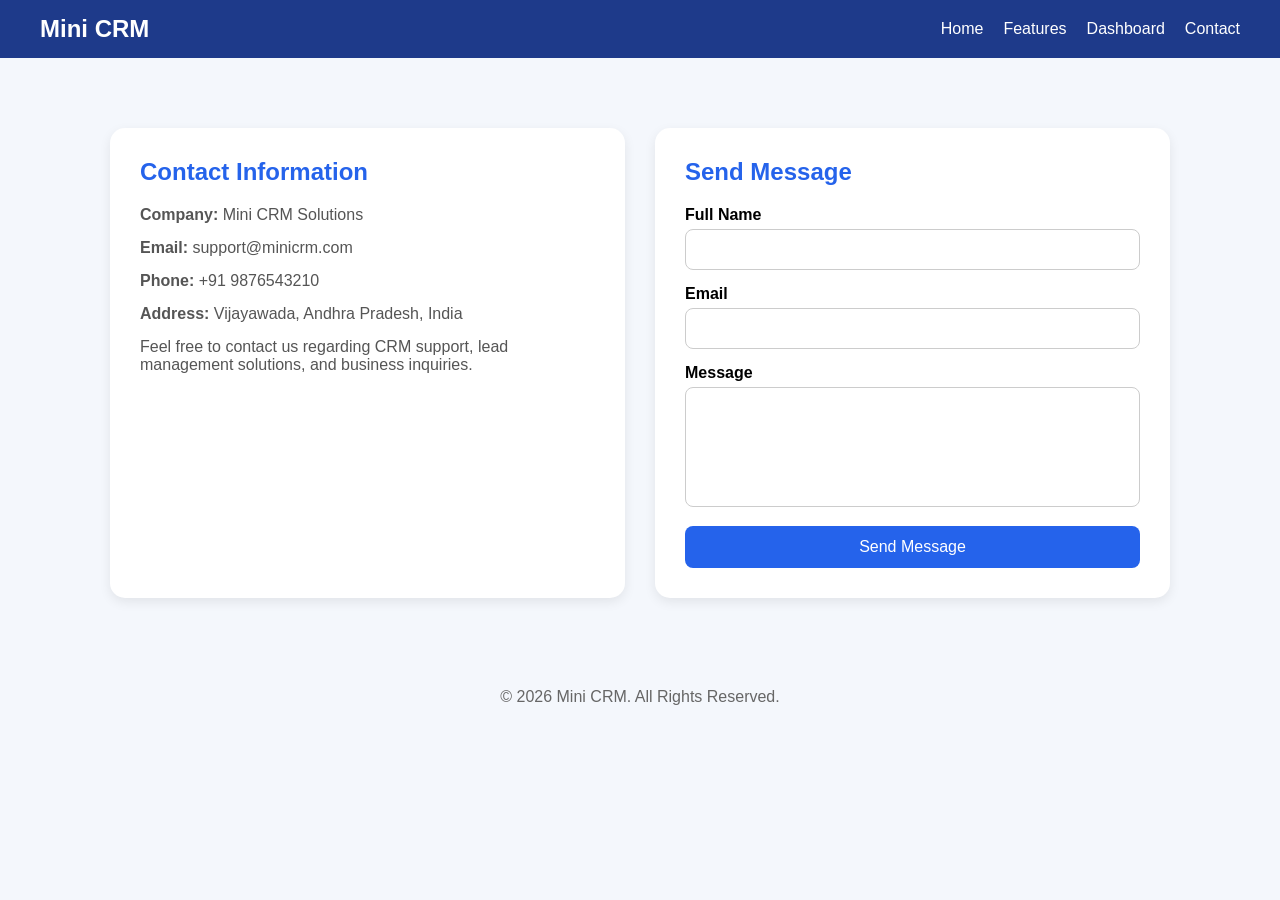
==== contact.html @ bdd66a3f "Add files via upload" ====
<!DOCTYPE html>
<html lang="en">
<head>
<meta charset="UTF-8">
<meta name="viewport" content="width=device-width, initial-scale=1.0">
<title>Contact Us - Mini CRM</title>

<style>

*{
    margin:0;
    padding:0;
    box-sizing:border-box;
    font-family:'Segoe UI',sans-serif;
}

body{
    background:#f4f7fc;
}

/* Navigation */

.navbar{
    background:#1e3a8a;
    display:flex;
    justify-content:space-between;
    align-items:center;
    padding:15px 40px;
}

.logo{
    color:white;
    font-size:24px;
    font-weight:bold;
}

.nav-links{
    list-style:none;
    display:flex;
    gap:20px;
}

.nav-links a{
    color:white;
    text-decoration:none;
}

.nav-links a:hover{
    color:#93c5fd;
}

/* Contact Section */

.contact-container{
    max-width:1100px;
    margin:50px auto;
    display:flex;
    gap:30px;
    flex-wrap:wrap;
    padding:20px;
}

.contact-info,
.contact-form{
    flex:1;
    min-width:300px;
    background:white;
    padding:30px;
    border-radius:15px;
    box-shadow:0 4px 12px rgba(0,0,0,0.08);
}

.contact-info h2,
.contact-form h2{
    color:#2563eb;
    margin-bottom:20px;
}

.contact-info p{
    margin-bottom:15px;
    color:#555;
}

.form-group{
    margin-bottom:15px;
}

.form-group label{
    display:block;
    margin-bottom:5px;
    font-weight:600;
}

.form-group input,
.form-group textarea{
    width:100%;
    padding:12px;
    border:1px solid #ccc;
    border-radius:8px;
}

.form-group textarea{
    resize:none;
    height:120px;
}

.btn{
    width:100%;
    padding:12px;
    border:none;
    background:#2563eb;
    color:white;
    font-size:16px;
    border-radius:8px;
    cursor:pointer;
}

.btn:hover{
    background:#1d4ed8;
}

.footer{
    text-align:center;
    padding:20px;
    color:#666;
}

</style>
</head>
<body>

<!-- Navigation -->

<nav class="navbar">
    <div class="logo">Mini CRM</div>

    <ul class="nav-links">
        <li><a href="welcome.html">Home</a></li>
        <li><a href="crm-features.html">Features</a></li>
        <li><a href="dashboard.html">Dashboard</a></li>
        <li><a href="contact.html">Contact</a></li>
    </ul>
</nav>

<!-- Contact Section -->

<div class="contact-container">

    <div class="contact-info">
        <h2>Contact Information</h2>

        <p><strong>Company:</strong> Mini CRM Solutions</p>

        <p><strong>Email:</strong> support@minicrm.com</p>

        <p><strong>Phone:</strong> +91 9876543210</p>

        <p><strong>Address:</strong> Vijayawada, Andhra Pradesh, India</p>

        <p>
            Feel free to contact us regarding CRM support,
            lead management solutions, and business inquiries.
        </p>
    </div>

    <div class="contact-form">

        <h2>Send Message</h2>

        <form>

            <div class="form-group">
                <label>Full Name</label>
                <input type="text" required>
            </div>

            <div class="form-group">
                <label>Email</label>
                <input type="email" required>
            </div>

            <div class="form-group">
                <label>Message</label>
                <textarea required></textarea>
            </div>

            <button type="submit" class="btn">
                Send Message
            </button>

        </form>

    </div>

</div>

<div class="footer">
    © 2026 Mini CRM. All Rights Reserved.
</div>

</body>
</html>
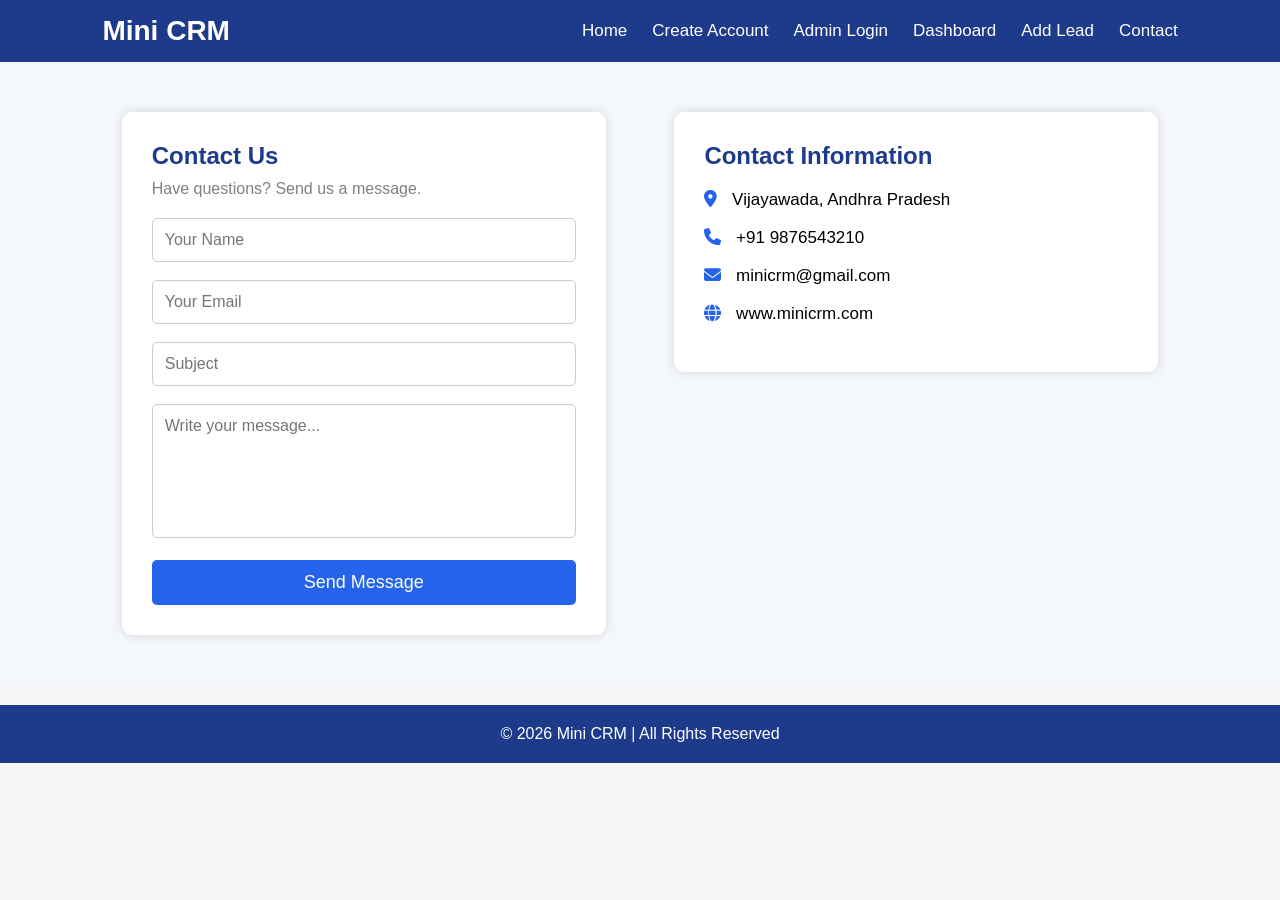
==== commit ab679d51: "Add files via upload" ====
--- a/contact.html
+++ b/contact.html
@@ -1,190 +1,73 @@
 <!DOCTYPE html>
 <html lang="en">
+
 <head>
-<meta charset="UTF-8">
-<meta name="viewport" content="width=device-width, initial-scale=1.0">
-<title>Contact Us - Mini CRM</title>
 
-<style>
+    <meta charset="UTF-8">
+    <meta name="viewport" content="width=device-width, initial-scale=1.0">
 
-*{
-    margin:0;
-    padding:0;
-    box-sizing:border-box;
-    font-family:'Segoe UI',sans-serif;
-}
+    <title>Contact - Mini CRM</title>
 
-body{
-    background:#f4f7fc;
-}
+    <link rel="stylesheet" href="style.css">
 
-/* Navigation */
+    <link rel="stylesheet"
+    href="https://cdnjs.cloudflare.com/ajax/libs/font-awesome/6.5.2/css/all.min.css">
 
-.navbar{
-    background:#1e3a8a;
-    display:flex;
-    justify-content:space-between;
-    align-items:center;
-    padding:15px 40px;
-}
+</head>
 
-.logo{
-    color:white;
-    font-size:24px;
-    font-weight:bold;
-}
-
-.nav-links{
-    list-style:none;
-    display:flex;
-    gap:20px;
-}
-
-.nav-links a{
-    color:white;
-    text-decoration:none;
-}
-
-.nav-links a:hover{
-    color:#93c5fd;
-}
-
-/* Contact Section */
-
-.contact-container{
-    max-width:1100px;
-    margin:50px auto;
-    display:flex;
-    gap:30px;
-    flex-wrap:wrap;
-    padding:20px;
-}
-
-.contact-info,
-.contact-form{
-    flex:1;
-    min-width:300px;
-    background:white;
-    padding:30px;
-    border-radius:15px;
-    box-shadow:0 4px 12px rgba(0,0,0,0.08);
-}
-
-.contact-info h2,
-.contact-form h2{
-    color:#2563eb;
-    margin-bottom:20px;
-}
-
-.contact-info p{
-    margin-bottom:15px;
-    color:#555;
-}
-
-.form-group{
-    margin-bottom:15px;
-}
-
-.form-group label{
-    display:block;
-    margin-bottom:5px;
-    font-weight:600;
-}
-
-.form-group input,
-.form-group textarea{
-    width:100%;
-    padding:12px;
-    border:1px solid #ccc;
-    border-radius:8px;
-}
-
-.form-group textarea{
-    resize:none;
-    height:120px;
-}
-
-.btn{
-    width:100%;
-    padding:12px;
-    border:none;
-    background:#2563eb;
-    color:white;
-    font-size:16px;
-    border-radius:8px;
-    cursor:pointer;
-}
-
-.btn:hover{
-    background:#1d4ed8;
-}
-
-.footer{
-    text-align:center;
-    padding:20px;
-    color:#666;
-}
-
-</style>
-</head>
 <body>
 
 <!-- Navigation -->
 
 <nav class="navbar">
-    <div class="logo">Mini CRM</div>
 
-    <ul class="nav-links">
-        <li><a href="welcome.html">Home</a></li>
-        <li><a href="crm-features.html">Features</a></li>
+    <div class="logo">
+        Mini CRM
+    </div>
+
+    <ul class="nav-menu">
+
+        <li><a href="index.html">Home</a></li>
+        <li><a href="create-account.html">Create Account</a></li>
+        <li><a href="admin-login.html">Admin Login</a></li>
         <li><a href="dashboard.html">Dashboard</a></li>
+        <li><a href="add-lead.html">Add Lead</a></li>
         <li><a href="contact.html">Contact</a></li>
+
     </ul>
+
 </nav>
 
 <!-- Contact Section -->
 
-<div class="contact-container">
+<section class="contact">
 
-    <div class="contact-info">
-        <h2>Contact Information</h2>
+    <div class="contact-box">
 
-        <p><strong>Company:</strong> Mini CRM Solutions</p>
+        <h1>Contact Us</h1>
 
-        <p><strong>Email:</strong> support@minicrm.com</p>
-
-        <p><strong>Phone:</strong> +91 9876543210</p>
-
-        <p><strong>Address:</strong> Vijayawada, Andhra Pradesh, India</p>
-
-        <p>
-            Feel free to contact us regarding CRM support,
-            lead management solutions, and business inquiries.
-        </p>
-    </div>
-
-    <div class="contact-form">
-
-        <h2>Send Message</h2>
+        <p>Have questions? Send us a message.</p>
 
         <form>
 
-            <div class="form-group">
-                <label>Full Name</label>
-                <input type="text" required>
-            </div>
+            <input type="text"
+            placeholder="Your Name"
+            required>
 
-            <div class="form-group">
-                <label>Email</label>
-                <input type="email" required>
-            </div>
+            <input type="email"
+            placeholder="Your Email"
+            required>
 
-            <div class="form-group">
-                <label>Message</label>
-                <textarea required></textarea>
-            </div>
+            <input type="text"
+            placeholder="Subject"
+            required>
 
-            <button type="submit" class="btn">
+            <textarea
+            rows="6"
+            placeholder="Write your message..."
+            required></textarea>
+
+            <button type="submit">
                 Send Message
             </button>
 
@@ -192,11 +75,28 @@
 
     </div>
 
-</div>
+    <div class="info-box">
 
-<div class="footer">
-    © 2026 Mini CRM. All Rights Reserved.
-</div>
+        <h2>Contact Information</h2>
+
+        <p><i class="fa-solid fa-location-dot"></i> Vijayawada, Andhra Pradesh</p>
+
+        <p><i class="fa-solid fa-phone"></i> +91 9876543210</p>
+
+        <p><i class="fa-solid fa-envelope"></i> minicrm@gmail.com</p>
+
+        <p><i class="fa-solid fa-globe"></i> www.minicrm.com</p>
+
+    </div>
+
+</section>
+
+<footer>
+
+    <p>© 2026 Mini CRM | All Rights Reserved</p>
+
+</footer>
 
 </body>
+
 </html>
--- a/style.css
+++ b/style.css
@@ -0,0 +1,891 @@
+*{
+margin:0;
+padding:0;
+box-sizing:border-box;
+font-family:Arial,sans-serif;
+}
+
+body{
+background:#f4f7fc;
+}
+
+/* Navigation */
+
+.navbar{
+display:flex;
+justify-content:space-between;
+align-items:center;
+padding:15px 8%;
+background:#1e3a8a;
+}
+
+.logo{
+color:white;
+font-size:28px;
+font-weight:bold;
+}
+
+.nav-menu{
+display:flex;
+list-style:none;
+}
+
+.nav-menu li{
+margin-left:25px;
+}
+
+.nav-menu a{
+text-decoration:none;
+color:white;
+font-size:17px;
+}
+
+.nav-menu a:hover{
+color:#ffd700;
+}
+
+/* Hero */
+
+.hero{
+display:flex;
+justify-content:space-between;
+align-items:center;
+padding:60px 8%;
+}
+
+.hero-text{
+width:50%;
+}
+
+.hero-text h1{
+font-size:50px;
+color:#1e3a8a;
+margin-bottom:20px;
+}
+
+.hero-text p{
+font-size:18px;
+line-height:30px;
+margin-bottom:25px;
+color:#444;
+}
+
+.hero-image{
+width:45%;
+}
+
+.hero-image img{
+width:100%;
+border-radius:10px;
+}
+
+button{
+padding:12px 25px;
+border:none;
+background:#2563eb;
+color:white;
+border-radius:5px;
+font-size:16px;
+cursor:pointer;
+margin-right:10px;
+}
+
+button:hover{
+background:#1d4ed8;
+}
+
+.login-btn{
+background:#16a34a;
+}
+
+.login-btn:hover{
+background:#15803d;
+}
+
+/* Features */
+
+.features{
+display:grid;
+grid-template-columns:repeat(3,1fr);
+gap:20px;
+padding:40px 8%;
+}
+
+.feature-card{
+background:white;
+padding:30px;
+border-radius:10px;
+text-align:center;
+box-shadow:0 0 10px rgba(0,0,0,0.1);
+}
+
+.feature-card i{
+font-size:40px;
+color:#2563eb;
+margin-bottom:15px;
+}
+
+.feature-card h2{
+margin-bottom:10px;
+color:#1e3a8a;
+}
+
+/* About */
+
+.about{
+padding:40px 8%;
+text-align:center;
+}
+
+.about h2{
+margin-bottom:20px;
+color:#1e3a8a;
+}
+
+.about p{
+font-size:18px;
+line-height:30px;
+color:#555;
+}
+
+/* Footer */
+
+footer{
+background:#1e3a8a;
+color:white;
+text-align:center;
+padding:20px;
+margin-top:30px;
+}/* Create Account Page */
+
+.register{
+
+display:flex;
+justify-content:center;
+align-items:center;
+height:88vh;
+background:#f4f7fc;
+
+}
+
+.register-box{
+
+width:420px;
+background:white;
+padding:35px;
+border-radius:10px;
+box-shadow:0px 0px 10px rgba(0,0,0,0.2);
+
+}
+
+.register-box h1{
+
+text-align:center;
+color:#1e3a8a;
+margin-bottom:10px;
+
+}
+
+.register-box p{
+
+text-align:center;
+margin-bottom:25px;
+color:gray;
+
+}
+
+.register-box input{
+
+width:100%;
+padding:12px;
+margin-bottom:18px;
+border:1px solid #ccc;
+border-radius:5px;
+font-size:16px;
+
+}
+
+.register-box input:focus{
+
+outline:none;
+border:1px solid #2563eb;
+
+}
+
+.register-box button{
+
+width:100%;
+padding:12px;
+background:#2563eb;
+color:white;
+border:none;
+border-radius:5px;
+font-size:18px;
+cursor:pointer;
+
+}
+
+.register-box button:hover{
+
+background:#1d4ed8;
+
+}
+
+.bottom-text{
+
+margin-top:20px;
+text-align:center;
+
+}
+
+.bottom-text a{
+
+text-decoration:none;
+color:#2563eb;
+font-weight:bold;
+
+}
+
+.bottom-text a:hover{
+
+text-decoration:underline;
+
+}
+
+/* Login */
+
+.login-section{
+
+display:flex;
+justify-content:center;
+align-items:center;
+height:88vh;
+
+}
+
+.login-box{
+
+width:400px;
+background:white;
+padding:40px;
+border-radius:10px;
+box-shadow:0px 0px 10px lightgray;
+text-align:center;
+
+}
+
+.login-box h1{
+
+color:#1e3a8a;
+margin-bottom:10px;
+
+}
+
+.login-box p{
+
+margin-bottom:25px;
+color:gray;
+
+}
+
+.login-box input{
+
+width:100%;
+padding:12px;
+margin-bottom:20px;
+border:1px solid #ccc;
+border-radius:5px;
+font-size:16px;
+
+}
+
+.login-box button{
+
+width:100%;
+padding:12px;
+background:#2563eb;
+color:white;
+border:none;
+font-size:18px;
+border-radius:5px;
+cursor:pointer;
+
+}
+
+.login-box button:hover{
+
+background:#1d4ed8;
+
+}
+
+.register{
+
+margin-top:20px;
+
+}
+
+.register a{
+
+text-decoration:none;
+color:#2563eb;
+font-weight:bold;
+
+}*{
+
+margin:0;
+padding:0;
+box-sizing:border-box;
+font-family:Arial,sans-serif;
+
+}
+
+body{
+
+background:#f4f7fc;
+
+}
+
+/* Navigation */
+
+.navbar{
+
+display:flex;
+justify-content:space-between;
+align-items:center;
+padding:15px 8%;
+background:#1e3a8a;
+
+}
+
+.logo{
+
+color:white;
+font-size:28px;
+font-weight:bold;
+
+}
+
+.nav-menu{
+
+display:flex;
+list-style:none;
+
+}
+
+.nav-menu li{
+
+margin-left:25px;
+
+}
+
+.nav-menu li a{
+
+text-decoration:none;
+color:white;
+font-size:17px;
+
+}
+
+.nav-menu li a:hover{
+
+color:yellow;
+
+}*{
+
+margin:0;
+padding:0;
+box-sizing:border-box;
+font-family:Arial,sans-serif;
+
+}
+
+body{
+
+background:#f4f7fc;
+
+}
+
+/* Navigation */
+
+.navbar{
+
+display:flex;
+justify-content:space-between;
+align-items:center;
+padding:15px 8%;
+background:#1e3a8a;
+
+}
+
+.logo{
+
+color:white;
+font-size:28px;
+font-weight:bold;
+
+}
+
+.nav-menu{
+
+display:flex;
+list-style:none;
+
+}
+
+.nav-menu li{
+
+margin-left:25px;
+
+}
+
+.nav-menu li a{
+
+text-decoration:none;
+color:white;
+font-size:17px;
+
+}
+
+.nav-menu li a:hover{
+
+color:yellow;
+
+}
+
+/*{
+margin:0;
+padding:0;
+box-sizing:border-box;
+font-family:Arial,sans-serif;
+}
+
+body{
+background:#f4f6f9;
+}
+
+/* Navigation */
+
+.navbar{
+
+display:flex;
+justify-content:space-between;
+align-items:center;
+padding:15px 8%;
+background:#1e3a8a;
+
+}
+
+.logo{
+
+color:white;
+font-size:28px;
+font-weight:bold;
+
+}
+
+.nav-menu{
+
+display:flex;
+list-style:none;
+
+}
+
+.nav-menu li{
+
+margin-left:25px;
+
+}
+
+.nav-menu a{
+
+text-decoration:none;
+color:white;
+font-size:17px;
+
+}
+
+.nav-menu a:hover{
+
+color:yellow;
+
+}
+
+/* Login */
+
+.login-section{
+
+display:flex;
+justify-content:center;
+align-items:center;
+height:85vh;
+
+}
+
+.login-box{
+
+width:400px;
+background:white;
+padding:40px;
+border-radius:10px;
+box-shadow:0px 0px 10px lightgray;
+text-align:center;
+
+}
+
+.login-box h1{
+
+color:#1e3a8a;
+margin-bottom:10px;
+
+}
+
+.login-box p{
+
+margin-bottom:20px;
+color:gray;
+
+}
+
+.input-box{
+
+display:flex;
+align-items:center;
+border:1px solid #ccc;
+padding:12px;
+margin-bottom:20px;
+border-radius:5px;
+
+}
+
+.input-box i{
+
+color:#2563eb;
+margin-right:10px;
+
+}
+
+.input-box input{
+
+width:100%;
+border:none;
+outline:none;
+font-size:16px;
+
+}
+
+button{
+
+width:100%;
+padding:12px;
+background:#2563eb;
+color:white;
+border:none;
+border-radius:5px;
+font-size:18px;
+cursor:pointer;
+
+}
+
+button:hover{
+
+background:#1d4ed8;
+
+}
+
+.bottom-text{
+
+margin-top:20px;
+
+}
+
+.bottom-text a{
+
+text-decoration:none;
+color:#2563eb;
+font-weight:bold;
+
+}*{
+margin:0;
+padding:0;
+box-sizing:border-box;
+font-family:Arial,sans-serif;
+}
+
+body{
+background:#f5f5f5;
+}
+
+/* Navigation */
+
+.navbar{
+display:flex;
+justify-content:space-between;
+align-items:center;
+padding:15px 8%;
+background:#1e3a8a;
+}
+
+.logo{
+color:white;
+font-size:28px;
+font-weight:bold;
+}
+
+.nav-menu{
+display:flex;
+list-style:none;
+}
+
+.nav-menu li{
+margin-left:25px;
+}
+
+.nav-menu a{
+color:white;
+text-decoration:none;
+font-size:17px;
+}
+
+.nav-menu a:hover{
+color:yellow;
+}
+
+/* Dashboard */
+
+.dashboard{
+padding:40px 8%;
+}
+
+.dashboard h1{
+text-align:center;
+margin-bottom:40px;
+color:#1e3a8a;
+}
+
+.cards{
+display:grid;
+grid-template-columns:repeat(4,1fr);
+gap:20px;
+margin-bottom:40px;
+}
+
+.card{
+background:white;
+padding:25px;
+text-align:center;
+border-radius:10px;
+box-shadow:0px 0px 10px lightgray;
+}
+
+.card i{
+font-size:40px;
+color:#2563eb;
+margin-bottom:15px;
+}
+
+.card h2{
+font-size:30px;
+margin-bottom:10px;
+}
+
+.card p{
+color:gray;
+}
+
+.table-title{
+margin-bottom:20px;
+color:#1e3a8a;
+}
+
+table{
+width:100%;
+border-collapse:collapse;
+background:white;
+box-shadow:0px 0px 10px lightgray;
+}
+
+table th{
+background:#2563eb;
+color:white;
+padding:15px;
+}
+
+table td{
+padding:15px;
+text-align:center;
+border-bottom:1px solid #ddd;
+}
+
+table tr:hover{
+background:#f2f2f2;
+}/* Add Lead Page */
+
+.add-lead{
+
+display:flex;
+justify-content:center;
+align-items:center;
+padding:50px;
+background:#f4f7fc;
+
+}
+
+.form-box{
+
+width:500px;
+background:white;
+padding:35px;
+border-radius:10px;
+box-shadow:0px 0px 10px lightgray;
+
+}
+
+.form-box h1{
+
+text-align:center;
+color:#1e3a8a;
+margin-bottom:25px;
+
+}
+
+.form-box input,
+.form-box select,
+.form-box textarea{
+
+width:100%;
+padding:12px;
+margin-bottom:18px;
+border:1px solid #ccc;
+border-radius:5px;
+font-size:16px;
+
+}
+
+.form-box textarea{
+
+resize:none;
+
+}
+
+.form-box button{
+
+width:100%;
+padding:12px;
+background:#2563eb;
+color:white;
+border:none;
+border-radius:5px;
+font-size:18px;
+cursor:pointer;
+
+}
+
+.form-box button:hover{
+
+background:#1d4ed8;
+
+}/* Contact Page */
+
+.contact{
+
+display:flex;
+justify-content:space-around;
+align-items:flex-start;
+padding:50px 8%;
+background:#f4f7fc;
+gap:30px;
+
+}
+
+.contact-box,
+.info-box{
+
+background:white;
+padding:30px;
+border-radius:10px;
+box-shadow:0px 0px 10px lightgray;
+width:45%;
+
+}
+
+.contact-box h1{
+
+color:#1e3a8a;
+margin-bottom:10px;
+
+}
+
+.contact-box p{
+
+margin-bottom:20px;
+color:gray;
+
+}
+
+.contact-box input,
+.contact-box textarea{
+
+width:100%;
+padding:12px;
+margin-bottom:18px;
+border:1px solid #ccc;
+border-radius:5px;
+font-size:16px;
+
+}
+
+.contact-box textarea{
+
+resize:none;
+
+}
+
+.contact-box button{
+
+width:100%;
+padding:12px;
+background:#2563eb;
+color:white;
+border:none;
+border-radius:5px;
+font-size:18px;
+cursor:pointer;
+
+}
+
+.contact-box button:hover{
+
+background:#1d4ed8;
+
+}
+
+.info-box h2{
+
+color:#1e3a8a;
+margin-bottom:20px;
+
+}
+
+.info-box p{
+
+margin-bottom:18px;
+font-size:17px;
+
+}
+
+.info-box i{
+
+color:#2563eb;
+margin-right:10px;
+
+}
+
+footer{
+
+text-align:center;
+padding:20px;
+background:#1e3a8a;
+color:white;
+margin-top:20px;
+
+}
